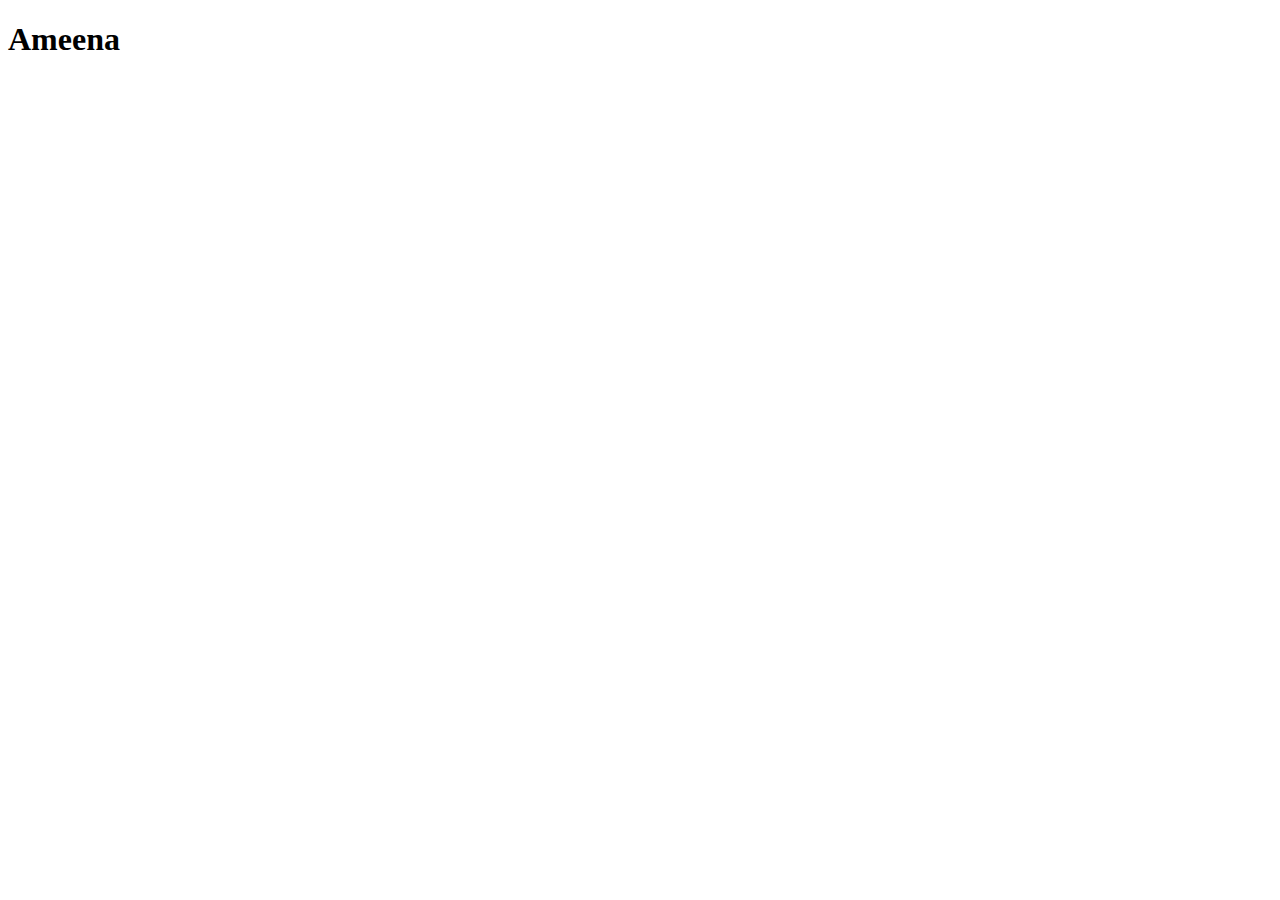
==== page.html @ c1c00867 "update" ====
<!DOCTYPE html>
<html lang="en">
<head>
    <meta charset="UTF-8">
    <meta http-equiv="X-UA-Compatible" content="IE=edge">
    <meta name="viewport" content="width=device-width, initial-scale=1.0">
    <title>Document</title>
</head>
<body>
    <h1> Ameena </h1>
</body>
</html>
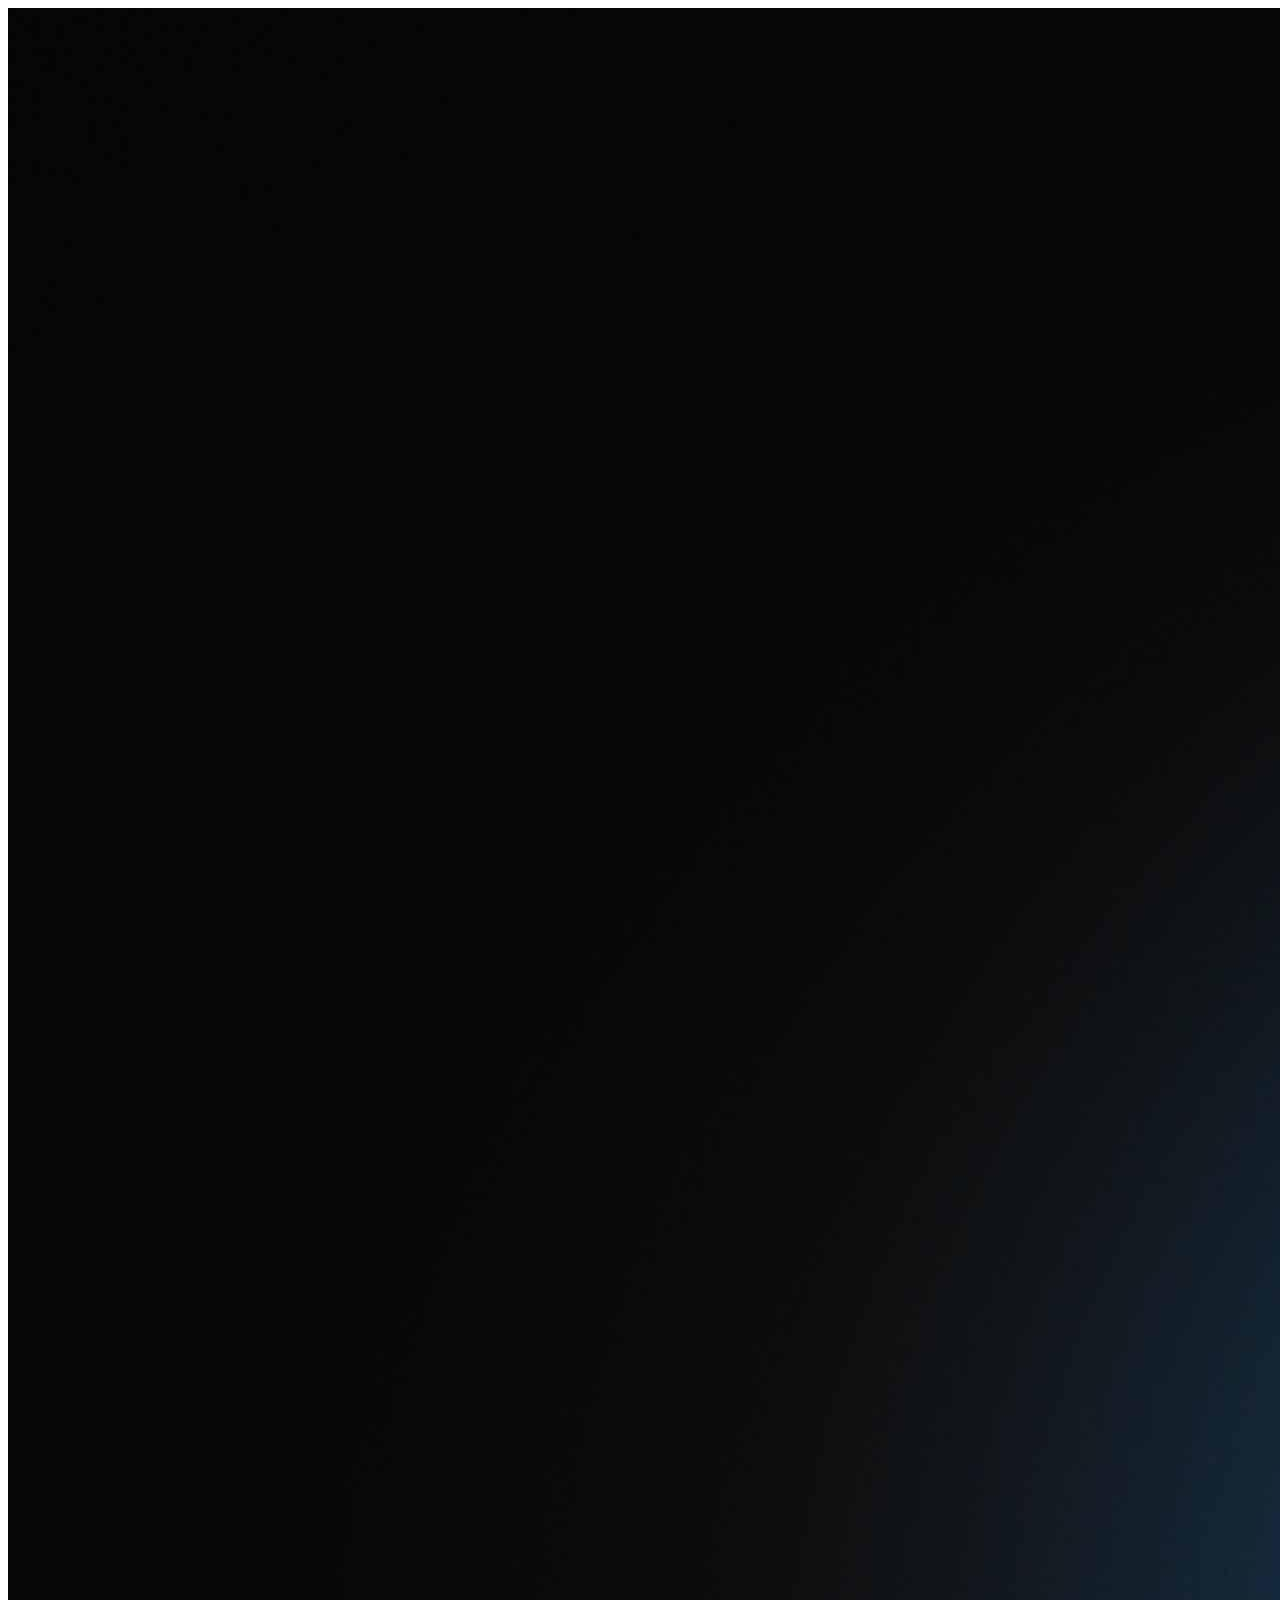
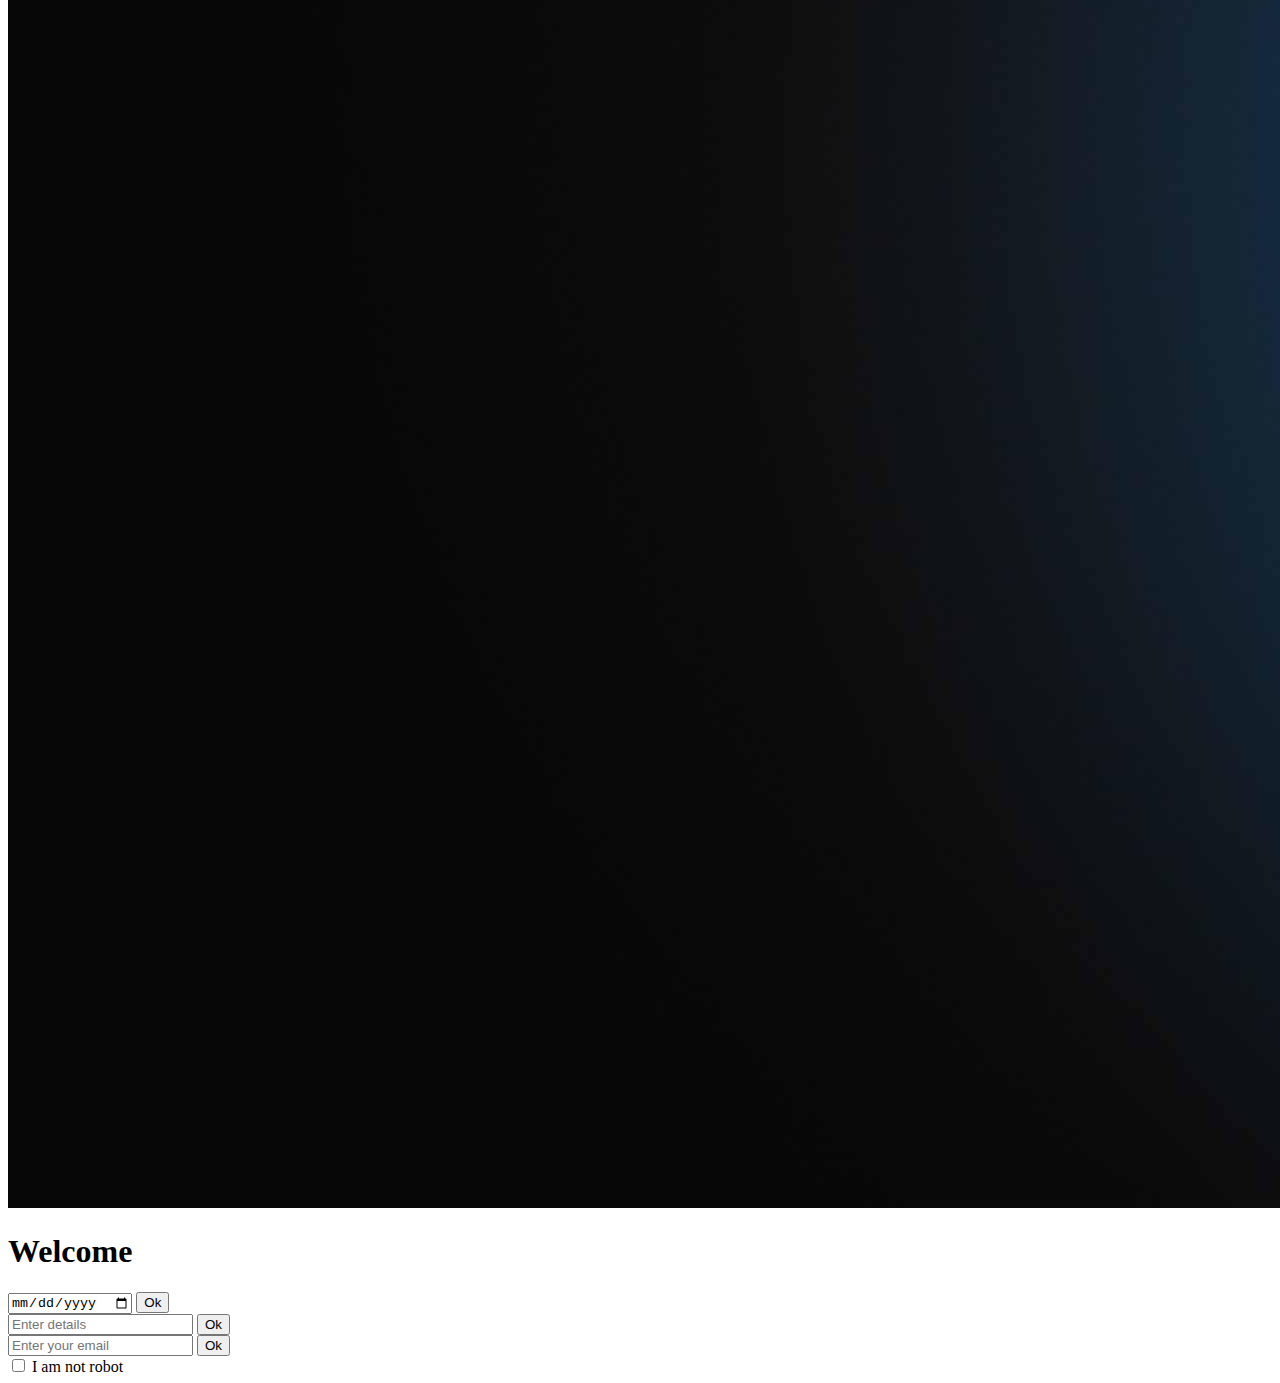
==== commit 8ac914fc: "edit" ====
--- a/page.html
+++ b/page.html
@@ -5,8 +5,31 @@
     <meta http-equiv="X-UA-Compatible" content="IE=edge">
     <meta name="viewport" content="width=device-width, initial-scale=1.0">
     <title>Document</title>
+    <link rel="stylesheet" href="page.css">
 </head>
 <body>
-    <h1> Ameena </h1>
+    <div class="out"></div>
+    <div class="body">
+        <img src="b.jpg" alt="" id="img">
+        <h1>Welcome</h1>
+        <div class="squares">
+            <div class="first">
+                <input type="date" name="" id="date">
+                <input type="button" value="Ok">
+            </div>
+            <div class="second">
+                <input type="text" name="" id="in" placeholder="Enter details">
+                <input type="button" value="Ok" id="ok">
+            </div>
+            <div class="third">
+                <input type="email" name="" id="num" placeholder="Enter your email">
+                <input type="button" value="Ok">
+            </div>
+        </div>
+        <div class="end">
+            <input type="checkbox" name="" id="check"> 
+            <span> I am not robot</span>
+        </div>
+    </div>
 </body>
 </html>